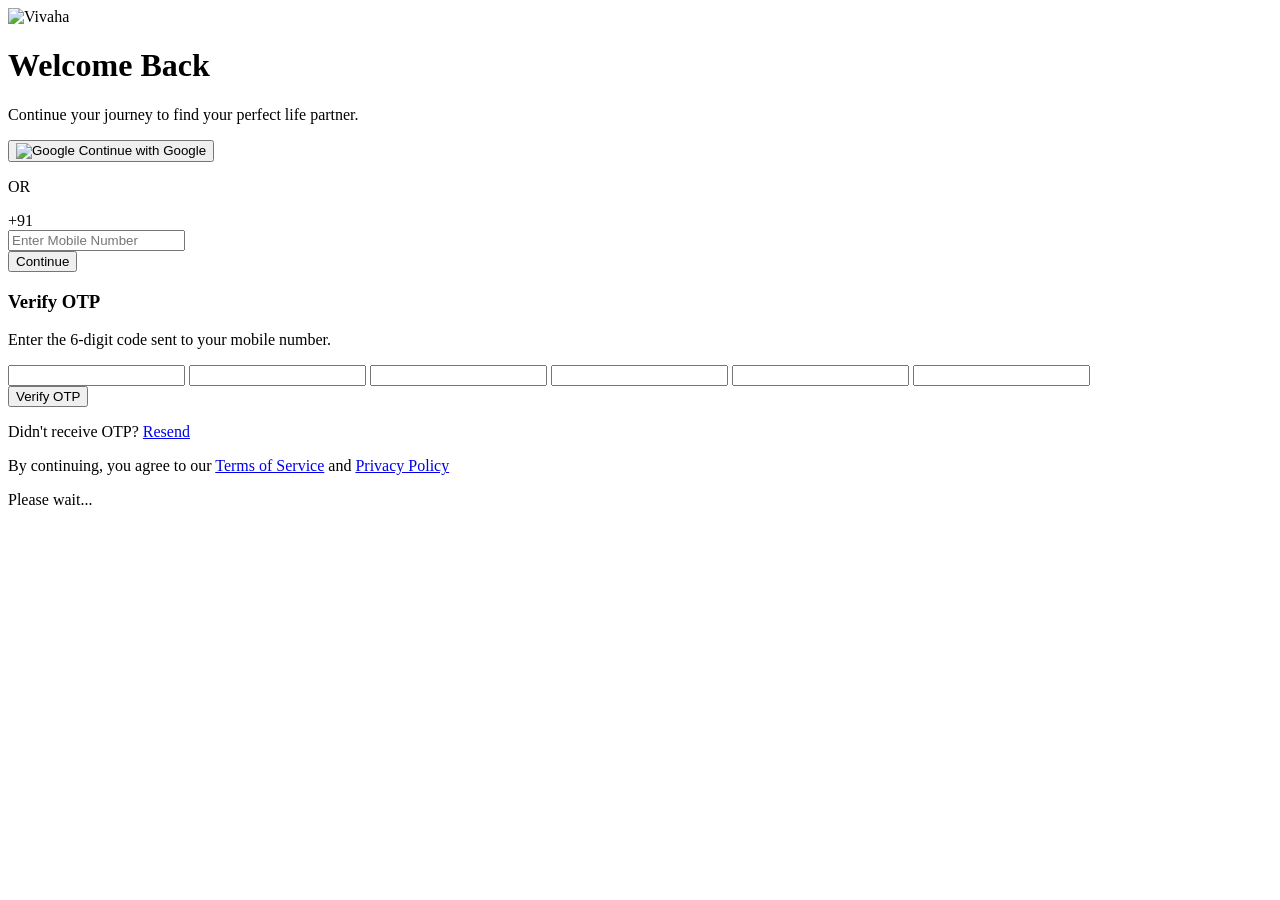
==== login/index.html @ ced320e7 "Create index.html" ====
<!DOCTYPE html>
<html lang="en">

<head>

    <meta charset="UTF-8">

    <meta name="viewport" content="width=device-width, initial-scale=1.0">

    <title>Vivaha | Login</title>

    <link rel="preconnect" href="https://fonts.googleapis.com">

    <link rel="preconnect" href="https://fonts.gstatic.com" crossorigin>

    <link href="https://fonts.googleapis.com/css2?family=Poppins:wght@300;400;500;600;700;800&display=swap" rel="stylesheet">

    <link rel="stylesheet" href="login.css">

</head>

<body>

    <!-- Background -->

    <div class="background"></div>

    <div class="blur blur1"></div>

    <div class="blur blur2"></div>



    <!-- Login Card -->

    <div class="login-card">

        <!-- Logo -->

        <img src="../assets/brand-logo.png" class="brand-logo" alt="Vivaha">



        <!-- Welcome -->

        <h1>Welcome Back</h1>

        <p class="subtitle">

            Continue your journey to find your perfect life partner.

        </p>



        <!-- Google Login -->

        <button id="googleLogin" class="google-btn">

            <img src="../assets/google.svg" alt="Google">

            <span>Continue with Google</span>

        </button>



        <!-- Divider -->

        <div class="divider">

            <span></span>

            <p>OR</p>

            <span></span>

        </div>



        <!-- Phone Login -->

        <div class="phone-container">

            <div class="country-code">

                +91

            </div>

            <input

                type="tel"

                id="phone"

                maxlength="10"

                placeholder="Enter Mobile Number"

            >

        </div>



        <button id="sendOtp" class="continue-btn">

            Continue

        </button>



        <!-- OTP Section -->

        <div id="otpSection" class="otp-section">

            <h3>Verify OTP</h3>

            <p>

                Enter the 6-digit code sent to your mobile number.

            </p>



            <div class="otp-boxes">

                <input maxlength="1">

                <input maxlength="1">

                <input maxlength="1">

                <input maxlength="1">

                <input maxlength="1">

                <input maxlength="1">

            </div>



            <button id="verifyOtp" class="verify-btn">

                Verify OTP

            </button>



            <p class="resend">

                Didn't receive OTP?

                <a href="#" id="resendOtp">

                    Resend

                </a>

            </p>

        </div>



        <!-- Terms -->

        <div class="footer-text">

            By continuing, you agree to our

            <a href="#">Terms of Service</a>

            and

            <a href="#">Privacy Policy</a>

        </div>

    </div>



    <!-- Loading -->

    <div id="loader" class="loader">

        <div class="spinner"></div>

        <p>Please wait...</p>

    </div>



    <script type="module" src="login.js"></script>

</body>

</html>
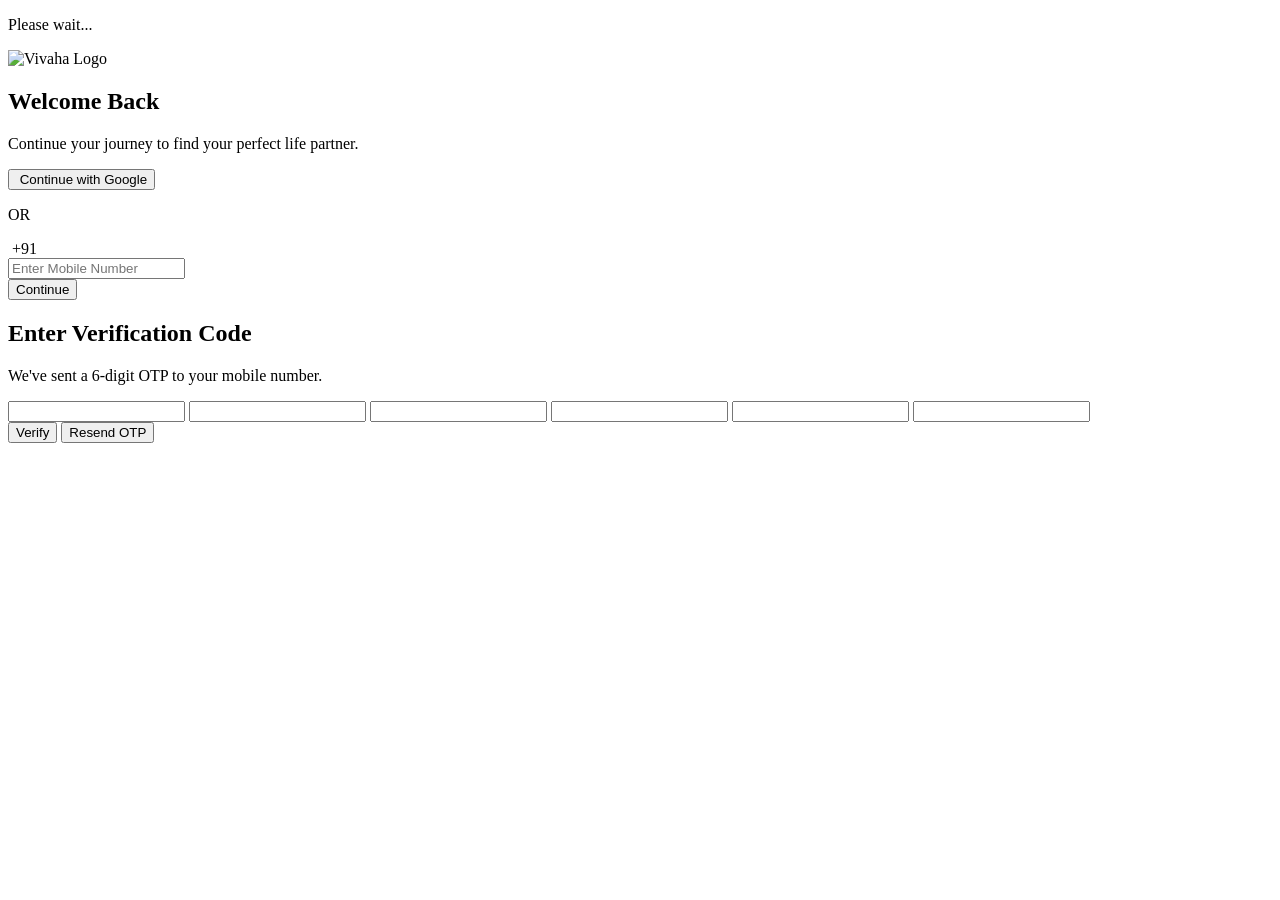
==== commit e9f1ecc3: "Create index.html" ====
--- a/login/index.html
+++ b/login/index.html
@@ -1,206 +1,252 @@
 <!DOCTYPE html>
 <html lang="en">
-
 <head>
+    <!-- ==========================================================
+         VIVAHA AI MATRIMONY
+         Premium Login Page
+         File : login/index.html
+         ========================================================== -->
 
     <meta charset="UTF-8">
-
-    <meta name="viewport" content="width=device-width, initial-scale=1.0">
-
-    <title>Vivaha | Login</title>
-
+    <meta name="viewport" content="width=device-width, initial-scale=1.0, viewport-fit=cover">
+
+    <title>Login | Vivaha</title>
+
+    <meta name="description" content="Login to Vivaha AI Matrimony">
+    <meta name="theme-color" content="#050505">
+
+    <!-- CSS -->
+    <link rel="stylesheet" href="login.css">
+
+    <!-- Google Font -->
     <link rel="preconnect" href="https://fonts.googleapis.com">
-
     <link rel="preconnect" href="https://fonts.gstatic.com" crossorigin>
 
     <link href="https://fonts.googleapis.com/css2?family=Poppins:wght@300;400;500;600;700;800&display=swap" rel="stylesheet">
 
-    <link rel="stylesheet" href="login.css">
-
 </head>
 
 <body>
 
-    <!-- Background -->
-
-    <div class="background"></div>
-
-    <div class="blur blur1"></div>
-
-    <div class="blur blur2"></div>
-
-
-
-    <!-- Login Card -->
-
-    <div class="login-card">
-
-        <!-- Logo -->
-
-        <img src="../assets/brand-logo.png" class="brand-logo" alt="Vivaha">
-
-
-
-        <!-- Welcome -->
-
-        <h1>Welcome Back</h1>
-
-        <p class="subtitle">
-
-            Continue your journey to find your perfect life partner.
-
-        </p>
-
-
-
-        <!-- Google Login -->
-
-        <button id="googleLogin" class="google-btn">
-
-            <img src="../assets/google.svg" alt="Google">
-
-            <span>Continue with Google</span>
-
-        </button>
-
-
-
-        <!-- Divider -->
-
-        <div class="divider">
-
-            <span></span>
-
-            <p>OR</p>
-
-            <span></span>
+    <!-- ==========================================================
+         BACKGROUND
+    =========================================================== -->
+
+    <div class="background-light" aria-hidden="true"></div>
+
+    <!-- ==========================================================
+         LOADER
+    =========================================================== -->
+
+    <div id="loaderOverlay" class="loader-overlay hidden">
+
+        <div class="loader-card">
+
+            <div class="premium-spinner"></div>
+
+            <p>Please wait...</p>
 
         </div>
 
-
-
-        <!-- Phone Login -->
-
-        <div class="phone-container">
-
-            <div class="country-code">
-
-                +91
+    </div>
+
+    <!-- ==========================================================
+         MAIN
+    =========================================================== -->
+
+    <main class="login-page">
+
+        <!-- Login Card -->
+
+        <section class="login-card fade-up">
+
+            <!-- Logo -->
+
+            <div class="logo-wrapper">
+
+                <img
+                    src="../assets/brand-logo.png"
+                    alt="Vivaha Logo"
+                    class="brand-logo">
 
             </div>
 
-            <input
-
-                type="tel"
-
-                id="phone"
-
-                maxlength="10"
-
-                placeholder="Enter Mobile Number"
-
-            >
-
-        </div>
-
-
-
-        <button id="sendOtp" class="continue-btn">
-
-            Continue
-
-        </button>
-
-
-
-        <!-- OTP Section -->
-
-        <div id="otpSection" class="otp-section">
-
-            <h3>Verify OTP</h3>
-
-            <p>
-
-                Enter the 6-digit code sent to your mobile number.
-
-            </p>
-
-
-
-            <div class="otp-boxes">
-
-                <input maxlength="1">
-
-                <input maxlength="1">
-
-                <input maxlength="1">
-
-                <input maxlength="1">
-
-                <input maxlength="1">
-
-                <input maxlength="1">
+            <!-- Heading -->
+
+            <header class="heading-section">
+
+                <h1>Welcome Back</h1>
+
+                <p>
+                    Continue your journey to find your perfect life partner.
+                </p>
+
+            </header>
+
+            <!-- ======================================================
+                 GOOGLE LOGIN
+            ======================================================= -->
+
+            <button
+                id="googleLoginBtn"
+                class="google-btn"
+                type="button">
+
+                <img
+                    src="../assets/google.svg"
+                    alt=""
+                    aria-hidden="true">
+
+                <span>Continue with Google</span>
+
+            </button>
+
+            <!-- Divider -->
+
+            <div class="divider">
+
+                <span></span>
+
+                <p>OR</p>
+
+                <span></span>
 
             </div>
 
-
-
-            <button id="verifyOtp" class="verify-btn">
-
-                Verify OTP
-
-            </button>
-
-
-
-            <p class="resend">
-
-                Didn't receive OTP?
-
-                <a href="#" id="resendOtp">
-
-                    Resend
-
-                </a>
-
-            </p>
-
-        </div>
-
-
-
-        <!-- Terms -->
-
-        <div class="footer-text">
-
-            By continuing, you agree to our
-
-            <a href="#">Terms of Service</a>
-
-            and
-
-            <a href="#">Privacy Policy</a>
-
-        </div>
-
-    </div>
-
-
-
-    <!-- Loading -->
-
-    <div id="loader" class="loader">
-
-        <div class="spinner"></div>
-
-        <p>Please wait...</p>
-
-    </div>
-
-
+            <!-- ======================================================
+                 PHONE LOGIN
+            ======================================================= -->
+
+            <form
+                id="phoneForm"
+                class="phone-form"
+                autocomplete="off">
+
+                <!-- Phone -->
+
+                <div class="phone-input-wrapper">
+
+                    <div class="country-code">
+
+                        <img
+                            src="../assets/phone.svg"
+                            alt=""
+                            aria-hidden="true">
+
+                        <span>+91</span>
+
+                    </div>
+
+                    <input
+
+                        id="phoneNumber"
+
+                        type="tel"
+
+                        maxlength="10"
+
+                        inputmode="numeric"
+
+                        placeholder="Enter Mobile Number"
+
+                        autocomplete="tel"
+
+                        required>
+
+                </div>
+
+                <button
+                    id="continueBtn"
+                    class="primary-btn"
+                    type="submit">
+
+                    Continue
+
+                </button>
+
+            </form>
+
+            <!-- ======================================================
+                 OTP SECTION
+            ======================================================= -->
+
+            <section
+                id="otpSection"
+                class="otp-section hidden">
+
+                <h2>
+
+                    Enter Verification Code
+
+                </h2>
+
+                <p>
+
+                    We've sent a 6-digit OTP to your mobile number.
+
+                </p>
+
+                <!-- OTP -->
+
+                <div class="otp-wrapper">
+
+                    <input class="otp-box" maxlength="1" inputmode="numeric">
+
+                    <input class="otp-box" maxlength="1" inputmode="numeric">
+
+                    <input class="otp-box" maxlength="1" inputmode="numeric">
+
+                    <input class="otp-box" maxlength="1" inputmode="numeric">
+
+                    <input class="otp-box" maxlength="1" inputmode="numeric">
+
+                    <input class="otp-box" maxlength="1" inputmode="numeric">
+
+                </div>
+
+                <button
+                    id="verifyOtpBtn"
+                    class="primary-btn"
+                    type="button">
+
+                    Verify
+
+                </button>
+
+                <button
+                    id="resendOtpBtn"
+                    class="text-btn"
+                    type="button">
+
+                    Resend OTP
+
+                </button>
+
+            </section>
+
+        </section>
+
+    </main>
+
+    <!-- ==========================================================
+         INVISIBLE RECAPTCHA
+         Firebase Phone Authentication
+    =========================================================== -->
+
+    <div id="recaptcha-container"></div>
+
+    <!-- ==========================================================
+         FIREBASE CONFIG
+         (Shared Project Config)
+    =========================================================== -->
+
+    <script type="module" src="../firebase/firebase-config.js"></script>
+
+    <!-- ==========================================================
+         LOGIN LOGIC
+    =========================================================== -->
 
     <script type="module" src="login.js"></script>
 
 </body>
-
-</html>
+  </html>
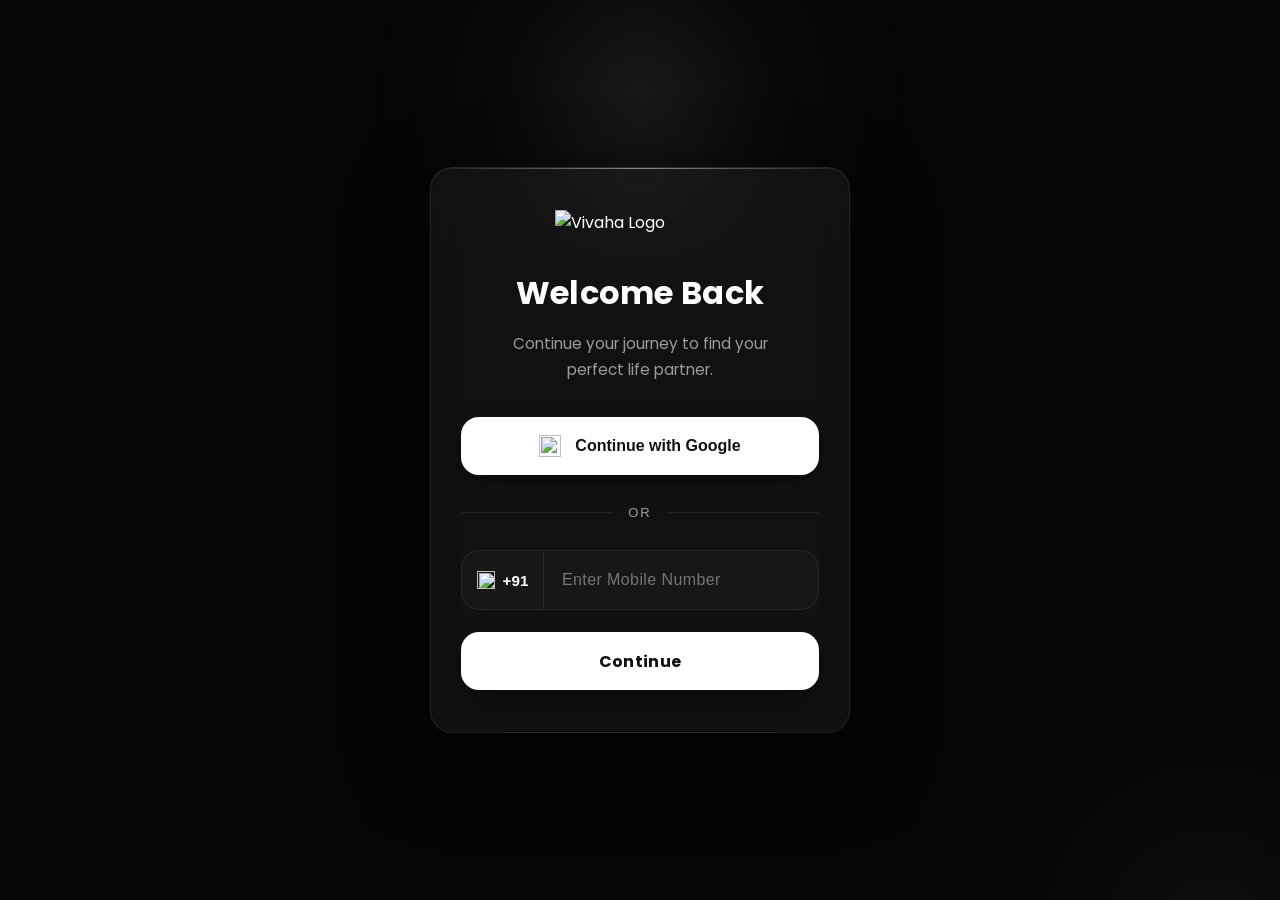
==== commit cc56ee37: "Update index.html" ====
--- a/login/index.html
+++ b/login/index.html
@@ -65,7 +65,7 @@
             <div class="logo-wrapper">
 
                 <img
-                    src="../assets/brand-logo.png"
+                    src="brand-logo.png"
                     alt="Vivaha Logo"
                     class="brand-logo">
 
--- a/login/login.css
+++ b/login/login.css
@@ -0,0 +1,1262 @@
+/* ==========================================================
+   VIVAHA AI MATRIMONY
+   Premium Login Page
+   File : login/login.css
+   Part 1
+   ----------------------------------------------------------
+   Reset
+   Variables
+   Layout
+   Background
+   Login Card
+   Logo
+   Headings
+   ========================================================== */
+
+/* ==========================
+   GOOGLE FONT
+========================== */
+
+@import url('https://fonts.googleapis.com/css2?family=Poppins:wght@300;400;500;600;700;800&display=swap');
+
+
+/* ==========================
+   RESET
+========================== */
+
+*,
+*::before,
+*::after{
+    margin:0;
+    padding:0;
+    box-sizing:border-box;
+}
+
+html{
+    font-size:16px;
+    scroll-behavior:smooth;
+}
+
+body{
+
+    font-family:'Poppins',sans-serif;
+
+    background:#050505;
+
+    color:#ffffff;
+
+    width:100%;
+
+    height:100dvh;
+
+    overflow:hidden;
+
+    -webkit-font-smoothing:antialiased;
+
+    -moz-osx-font-smoothing:grayscale;
+
+    text-rendering:optimizeLegibility;
+
+    position:relative;
+
+}
+
+img{
+    display:block;
+    max-width:100%;
+}
+
+button,
+input{
+    font-family:inherit;
+    border:none;
+    outline:none;
+}
+
+button{
+    cursor:pointer;
+}
+
+a{
+    color:inherit;
+    text-decoration:none;
+}
+
+ul{
+    list-style:none;
+}
+
+
+/* ==========================
+   ROOT VARIABLES
+========================== */
+
+:root{
+
+    --background:#050505;
+
+    --card:#121212;
+
+    --glass:rgba(255,255,255,.05);
+
+    --glass-border:rgba(255,255,255,.08);
+
+    --white:#ffffff;
+
+    --grey:#9c9c9c;
+
+    --light:#d9d9d9;
+
+    --input:#181818;
+
+    --shadow:
+
+        0 30px 80px rgba(0,0,0,.55);
+
+    --radius:22px;
+
+    --transition:.35s ease;
+
+}
+
+
+/* ==========================
+   BACKGROUND
+========================== */
+
+.background-light{
+
+    position:fixed;
+
+    inset:0;
+
+    pointer-events:none;
+
+    overflow:hidden;
+
+}
+
+.background-light::before{
+
+    content:"";
+
+    position:absolute;
+
+    width:550px;
+
+    height:550px;
+
+    top:-180px;
+
+    left:50%;
+
+    transform:translateX(-50%);
+
+    border-radius:50%;
+
+    background:
+
+    radial-gradient(circle,
+    rgba(255,255,255,.08),
+    rgba(255,255,255,.015),
+    transparent 72%);
+
+    filter:blur(10px);
+
+}
+
+.background-light::after{
+
+    content:"";
+
+    position:absolute;
+
+    width:420px;
+
+    height:420px;
+
+    bottom:-240px;
+
+    right:-140px;
+
+    border-radius:50%;
+
+    background:
+
+    radial-gradient(circle,
+    rgba(255,255,255,.04),
+    transparent 75%);
+
+}
+
+
+/* ==========================
+   MAIN LAYOUT
+========================== */
+
+.login-page{
+
+    width:100%;
+
+    height:100dvh;
+
+    display:flex;
+
+    align-items:center;
+
+    justify-content:center;
+
+    padding:22px;
+
+    overflow:hidden;
+
+}
+
+
+/* ==========================
+   LOGIN CARD
+========================== */
+
+.login-card{
+
+    position:relative;
+
+    width:min(420px,92vw);
+
+    padding:42px 30px;
+
+    border-radius:var(--radius);
+
+    background:var(--glass);
+
+    backdrop-filter:blur(24px);
+
+    -webkit-backdrop-filter:blur(24px);
+
+    border:1px solid var(--glass-border);
+
+    box-shadow:var(--shadow);
+
+    overflow:hidden;
+
+}
+
+
+/* Luxury top highlight */
+
+.login-card::before{
+
+    content:"";
+
+    position:absolute;
+
+    left:0;
+
+    top:0;
+
+    width:100%;
+
+    height:1px;
+
+    background:
+
+    linear-gradient(
+    to right,
+    transparent,
+    rgba(255,255,255,.45),
+    transparent);
+
+}
+
+.login-card::after{
+
+    content:"";
+
+    position:absolute;
+
+    inset:0;
+
+    border-radius:inherit;
+
+    pointer-events:none;
+
+    box-shadow:
+
+    inset 0 1px 0 rgba(255,255,255,.05);
+
+}
+
+
+/* ==========================
+   LOGO
+========================== */
+
+.logo-wrapper{
+
+    display:flex;
+
+    justify-content:center;
+
+    align-items:center;
+
+    margin-bottom:34px;
+
+}
+
+.brand-logo{
+
+    width:170px;
+
+    max-width:72%;
+
+    height:auto;
+
+    user-select:none;
+
+    pointer-events:none;
+
+}
+
+
+/* ==========================
+   HEADINGS
+========================== */
+
+.heading-section{
+
+    text-align:center;
+
+    margin-bottom:34px;
+
+}
+
+.heading-section h1{
+
+    font-size:2rem;
+
+    font-weight:700;
+
+    letter-spacing:.3px;
+
+    color:var(--white);
+
+    margin-bottom:14px;
+
+}
+
+.heading-section p{
+
+    color:var(--grey);
+
+    font-size:.96rem;
+
+    line-height:1.7;
+
+    max-width:310px;
+
+    margin:0 auto;
+
+}
+
+
+/* ==========================
+   FADE-UP ANIMATION
+========================== */
+
+.fade-up{
+
+    opacity:0;
+
+    transform:translateY(28px);
+
+    animation:fadeUp .8s ease forwards;
+
+}
+
+@keyframes fadeUp{
+
+    to{
+
+        opacity:1;
+
+        transform:translateY(0);
+
+    }
+
+}
+
+
+/* ==========================
+   TABLET
+========================== */
+
+@media (max-width:768px){
+
+    .login-card{
+
+        padding:36px 24px;
+
+    }
+
+    .brand-logo{
+
+        width:155px;
+
+    }
+
+    .heading-section h1{
+
+        font-size:1.8rem;
+
+    }
+
+}
+
+
+/* ==========================
+   SMALL PHONES
+========================== */
+
+@media (max-width:420px){
+
+    .login-page{
+
+        padding:18px;
+
+    }
+
+    .login-card{
+
+        padding:32px 20px;
+
+        width:92vw;
+
+    }
+
+    .brand-logo{
+
+        width:145px;
+
+    }
+
+    .heading-section{
+
+        margin-bottom:28px;
+
+    }
+
+    .heading-section h1{
+
+        font-size:1.6rem;
+
+    }
+
+    .heading-section p{
+
+        font-size:.90rem;
+
+    }
+
+  }
+/* ==========================================================
+   VIVAHA AI MATRIMONY
+   Premium Login Page
+   File : login/login.css
+   Part 2
+   ----------------------------------------------------------
+   Google Button
+   Divider
+   Phone Login
+   Buttons
+   Focus States
+   ========================================================== */
+
+
+/* ==========================
+   GOOGLE BUTTON
+========================== */
+
+.google-btn{
+
+    width:100%;
+
+    height:58px;
+
+    border-radius:18px;
+
+    background:#ffffff;
+
+    color:#121212;
+
+    display:flex;
+
+    align-items:center;
+
+    justify-content:center;
+
+    gap:14px;
+
+    font-size:1rem;
+
+    font-weight:600;
+
+    transition:all .30s ease;
+
+    box-shadow:
+        0 10px 25px rgba(0,0,0,.30);
+
+}
+
+.google-btn img{
+
+    width:22px;
+
+    height:22px;
+
+    object-fit:contain;
+
+}
+
+.google-btn:hover{
+
+    transform:translateY(-3px);
+
+    box-shadow:
+        0 18px 35px rgba(0,0,0,.45);
+
+}
+
+.google-btn:active{
+
+    transform:scale(.98);
+
+}
+
+.google-btn:focus-visible{
+
+    outline:2px solid rgba(255,255,255,.5);
+
+    outline-offset:3px;
+
+}
+
+
+/* ==========================
+   DIVIDER
+========================== */
+
+.divider{
+
+    display:flex;
+
+    align-items:center;
+
+    justify-content:center;
+
+    gap:16px;
+
+    margin:30px 0;
+
+}
+
+.divider span{
+
+    flex:1;
+
+    height:1px;
+
+    background:rgba(255,255,255,.08);
+
+}
+
+.divider p{
+
+    color:#9d9d9d;
+
+    font-size:.82rem;
+
+    font-weight:500;
+
+    letter-spacing:2px;
+
+}
+
+
+/* ==========================
+   PHONE FORM
+========================== */
+
+.phone-form{
+
+    width:100%;
+
+}
+
+.phone-input-wrapper{
+
+    display:flex;
+
+    align-items:center;
+
+    background:#171717;
+
+    border:1px solid rgba(255,255,255,.07);
+
+    border-radius:18px;
+
+    overflow:hidden;
+
+    transition:all .30s ease;
+
+    margin-bottom:22px;
+
+}
+
+.phone-input-wrapper:focus-within{
+
+    border-color:rgba(255,255,255,.18);
+
+    box-shadow:
+        0 0 0 4px rgba(255,255,255,.04);
+
+}
+
+
+/* ==========================
+   COUNTRY CODE
+========================== */
+
+.country-code{
+
+    width:82px;
+
+    height:58px;
+
+    display:flex;
+
+    align-items:center;
+
+    justify-content:center;
+
+    gap:8px;
+
+    border-right:1px solid rgba(255,255,255,.08);
+
+    color:#ffffff;
+
+    font-weight:600;
+
+    font-size:.95rem;
+
+    flex-shrink:0;
+
+}
+
+.country-code img{
+
+    width:18px;
+
+    height:18px;
+
+}
+
+
+/* ==========================
+   PHONE INPUT
+========================== */
+
+#phoneNumber{
+
+    width:100%;
+
+    height:58px;
+
+    background:transparent;
+
+    color:#ffffff;
+
+    padding:0 18px;
+
+    font-size:1rem;
+
+    font-weight:500;
+
+    letter-spacing:.4px;
+
+}
+
+#phoneNumber::placeholder{
+
+    color:#757575;
+
+}
+
+#phoneNumber::-webkit-inner-spin-button,
+#phoneNumber::-webkit-outer-spin-button{
+
+    -webkit-appearance:none;
+
+    margin:0;
+
+}
+
+#phoneNumber[type=tel]{
+
+    appearance:textfield;
+
+}
+
+
+/* ==========================
+   PRIMARY BUTTON
+========================== */
+
+.primary-btn{
+
+    width:100%;
+
+    height:58px;
+
+    border-radius:18px;
+
+    background:#ffffff;
+
+    color:#111111;
+
+    font-size:1rem;
+
+    font-weight:700;
+
+    letter-spacing:.3px;
+
+    transition:all .30s ease;
+
+    box-shadow:
+        0 12px 28px rgba(0,0,0,.35);
+
+}
+
+.primary-btn:hover{
+
+    transform:translateY(-3px);
+
+    box-shadow:
+        0 18px 38px rgba(0,0,0,.45);
+
+}
+
+.primary-btn:active{
+
+    transform:scale(.98);
+
+}
+
+.primary-btn:disabled{
+
+    opacity:.45;
+
+    pointer-events:none;
+
+}
+
+
+/* ==========================
+   TEXT BUTTON
+========================== */
+
+.text-btn{
+
+    width:100%;
+
+    margin-top:18px;
+
+    background:none;
+
+    color:#bdbdbd;
+
+    font-size:.92rem;
+
+    font-weight:500;
+
+    transition:.25s ease;
+
+}
+
+.text-btn:hover{
+
+    color:#ffffff;
+
+}
+
+
+/* ==========================
+   INPUT ERROR
+========================== */
+
+.phone-input-wrapper.error{
+
+    border-color:#ff5d5d;
+
+    box-shadow:
+        0 0 0 4px rgba(255,93,93,.08);
+
+}
+
+.input-error{
+
+    margin-top:-10px;
+
+    margin-bottom:18px;
+
+    color:#ff8d8d;
+
+    font-size:.82rem;
+
+    display:none;
+
+}
+
+
+/* ==========================
+   ACCESSIBILITY
+========================== */
+
+button:focus-visible,
+input:focus-visible{
+
+    outline:none;
+
+}
+
+
+/* ==========================
+   MOBILE
+========================== */
+
+@media (max-width:420px){
+
+    .google-btn{
+
+        height:56px;
+
+        font-size:.95rem;
+
+    }
+
+    .primary-btn{
+
+        height:56px;
+
+        font-size:.95rem;
+
+    }
+
+    .country-code{
+
+        width:74px;
+
+        font-size:.9rem;
+
+    }
+
+    #phoneNumber{
+
+        font-size:.95rem;
+
+    }
+
+  }
+/* ==========================================================
+   VIVAHA AI MATRIMONY
+   Premium Login Page
+   File : login/login.css
+   Part 3
+   ----------------------------------------------------------
+   OTP Section
+   Loader Overlay
+   Spinner
+   Utilities
+   Animations
+   Responsive
+   ========================================================== */
+
+
+/* ==========================
+   OTP SECTION
+========================== */
+
+.otp-section{
+
+    width:100%;
+
+    margin-top:28px;
+
+    animation:fadeIn .35s ease;
+
+}
+
+.otp-section h2{
+
+    text-align:center;
+
+    font-size:1.15rem;
+
+    font-weight:700;
+
+    color:#ffffff;
+
+    margin-bottom:10px;
+
+}
+
+.otp-section p{
+
+    text-align:center;
+
+    color:#9d9d9d;
+
+    font-size:.92rem;
+
+    line-height:1.6;
+
+    margin-bottom:28px;
+
+}
+
+
+/* ==========================
+   OTP BOXES
+========================== */
+
+.otp-wrapper{
+
+    display:flex;
+
+    justify-content:space-between;
+
+    gap:10px;
+
+    margin-bottom:28px;
+
+}
+
+.otp-box{
+
+    width:52px;
+
+    height:58px;
+
+    border-radius:16px;
+
+    background:#181818;
+
+    border:1px solid rgba(255,255,255,.08);
+
+    text-align:center;
+
+    color:#ffffff;
+
+    font-size:1.25rem;
+
+    font-weight:700;
+
+    transition:all .30s ease;
+
+}
+
+.otp-box:focus{
+
+    border-color:rgba(255,255,255,.25);
+
+    background:#1f1f1f;
+
+    box-shadow:
+        0 0 0 4px rgba(255,255,255,.05);
+
+}
+
+
+/* ==========================
+   LOADER OVERLAY
+========================== */
+
+.loader-overlay{
+
+    position:fixed;
+
+    inset:0;
+
+    z-index:9999;
+
+    display:flex;
+
+    align-items:center;
+
+    justify-content:center;
+
+    background:rgba(5,5,5,.82);
+
+    backdrop-filter:blur(14px);
+
+    -webkit-backdrop-filter:blur(14px);
+
+    transition:.35s ease;
+
+}
+
+.loader-card{
+
+    width:170px;
+
+    padding:30px 20px;
+
+    border-radius:22px;
+
+    background:rgba(255,255,255,.05);
+
+    border:1px solid rgba(255,255,255,.08);
+
+    text-align:center;
+
+    box-shadow:
+        0 25px 60px rgba(0,0,0,.45);
+
+}
+
+.loader-card p{
+
+    color:#d2d2d2;
+
+    margin-top:20px;
+
+    font-size:.95rem;
+
+    font-weight:500;
+
+}
+
+
+/* ==========================
+   PREMIUM SPINNER
+========================== */
+
+.premium-spinner{
+
+    width:54px;
+
+    height:54px;
+
+    margin:auto;
+
+    border-radius:50%;
+
+    border:3px solid rgba(255,255,255,.08);
+
+    border-top-color:#ffffff;
+
+    animation:spin .8s linear infinite;
+
+}
+
+@keyframes spin{
+
+    from{
+
+        transform:rotate(0deg);
+
+    }
+
+    to{
+
+        transform:rotate(360deg);
+
+    }
+
+}
+
+
+/* ==========================
+   UTILITIES
+========================== */
+
+.hidden{
+
+    display:none !important;
+
+}
+
+.disabled{
+
+    pointer-events:none;
+
+    opacity:.5;
+
+}
+
+.text-center{
+
+    text-align:center;
+
+}
+
+
+/* ==========================
+   ANIMATIONS
+========================== */
+
+@keyframes fadeIn{
+
+    from{
+
+        opacity:0;
+
+        transform:translateY(12px);
+
+    }
+
+    to{
+
+        opacity:1;
+
+        transform:translateY(0);
+
+    }
+
+}
+
+@keyframes slideUp{
+
+    from{
+
+        opacity:0;
+
+        transform:translateY(40px);
+
+    }
+
+    to{
+
+        opacity:1;
+
+        transform:translateY(0);
+
+    }
+
+}
+
+@keyframes pulse{
+
+    0%{
+
+        transform:scale(1);
+
+    }
+
+    50%{
+
+        transform:scale(1.03);
+
+    }
+
+    100%{
+
+        transform:scale(1);
+
+    }
+
+}
+
+
+/* ==========================
+   BUTTON HOVER ENHANCEMENTS
+========================== */
+
+.google-btn,
+.primary-btn{
+
+    will-change:transform;
+
+}
+
+.google-btn:hover,
+.primary-btn:hover{
+
+    animation:pulse .45s ease;
+
+}
+
+
+/* ==========================
+   RESPONSIVE
+========================== */
+
+@media (max-width:480px){
+
+    .otp-wrapper{
+
+        gap:8px;
+
+    }
+
+    .otp-box{
+
+        width:46px;
+
+        height:54px;
+
+        font-size:1.1rem;
+
+    }
+
+    .loader-card{
+
+        width:150px;
+
+        padding:24px 18px;
+
+    }
+
+}
+
+@media (max-width:380px){
+
+    .otp-wrapper{
+
+        gap:6px;
+
+    }
+
+    .otp-box{
+
+        width:42px;
+
+        height:50px;
+
+        border-radius:14px;
+
+        font-size:1rem;
+
+    }
+
+}
+
+
+/* ==========================
+   REDUCED MOTION
+========================== */
+
+@media (prefers-reduced-motion:reduce){
+
+    *,
+    *::before,
+    *::after{
+
+        animation:none !important;
+
+        transition:none !important;
+
+        scroll-behavior:auto !important;
+
+    }
+
+}
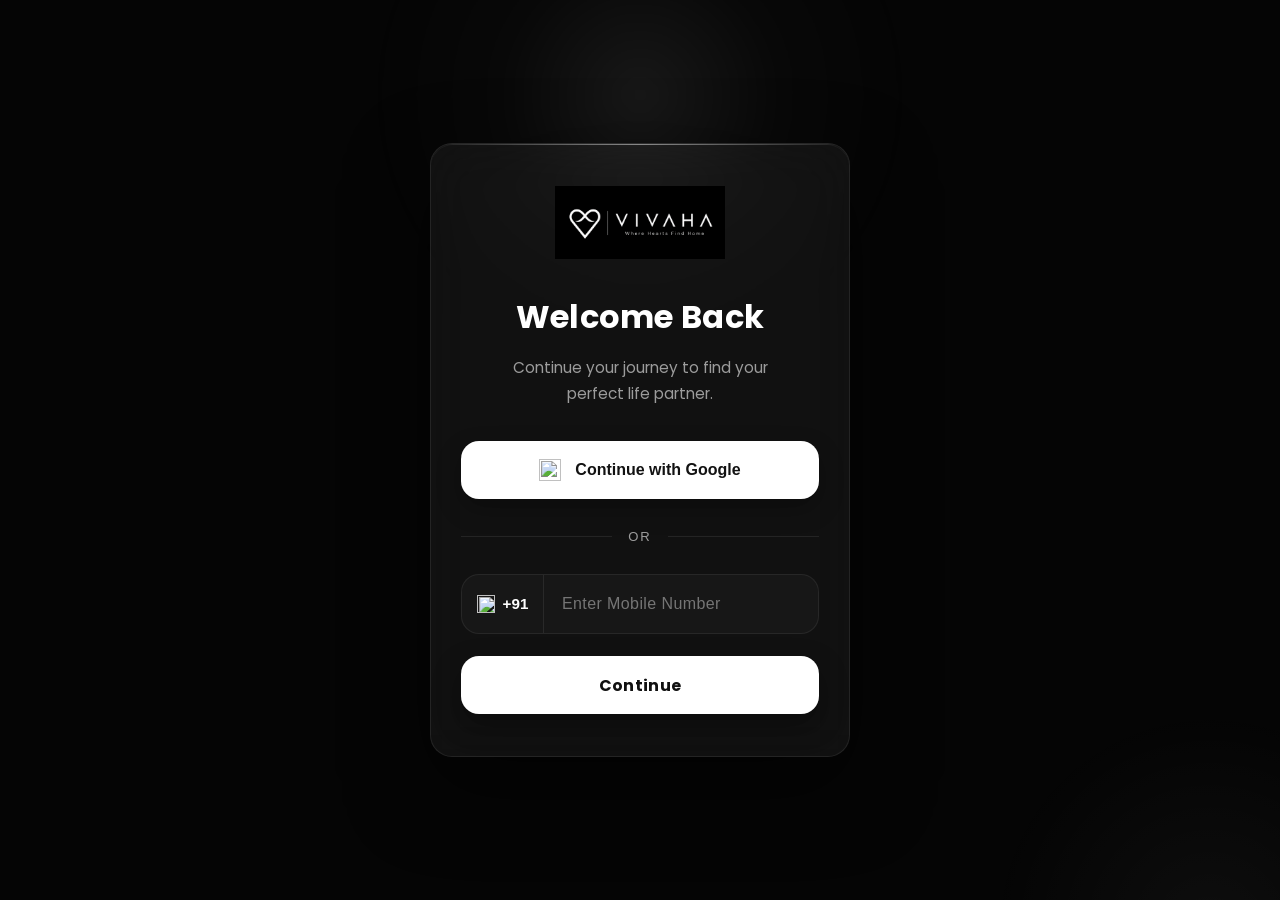
==== commit c7a55be6: "Update index.html" ====
--- a/login/index.html
+++ b/login/index.html
@@ -65,7 +65,7 @@
             <div class="logo-wrapper">
 
                 <img
-                    src="brand-logo.png"
+                    src="../brand-logo.png"
                     alt="Vivaha Logo"
                     class="brand-logo">
 
